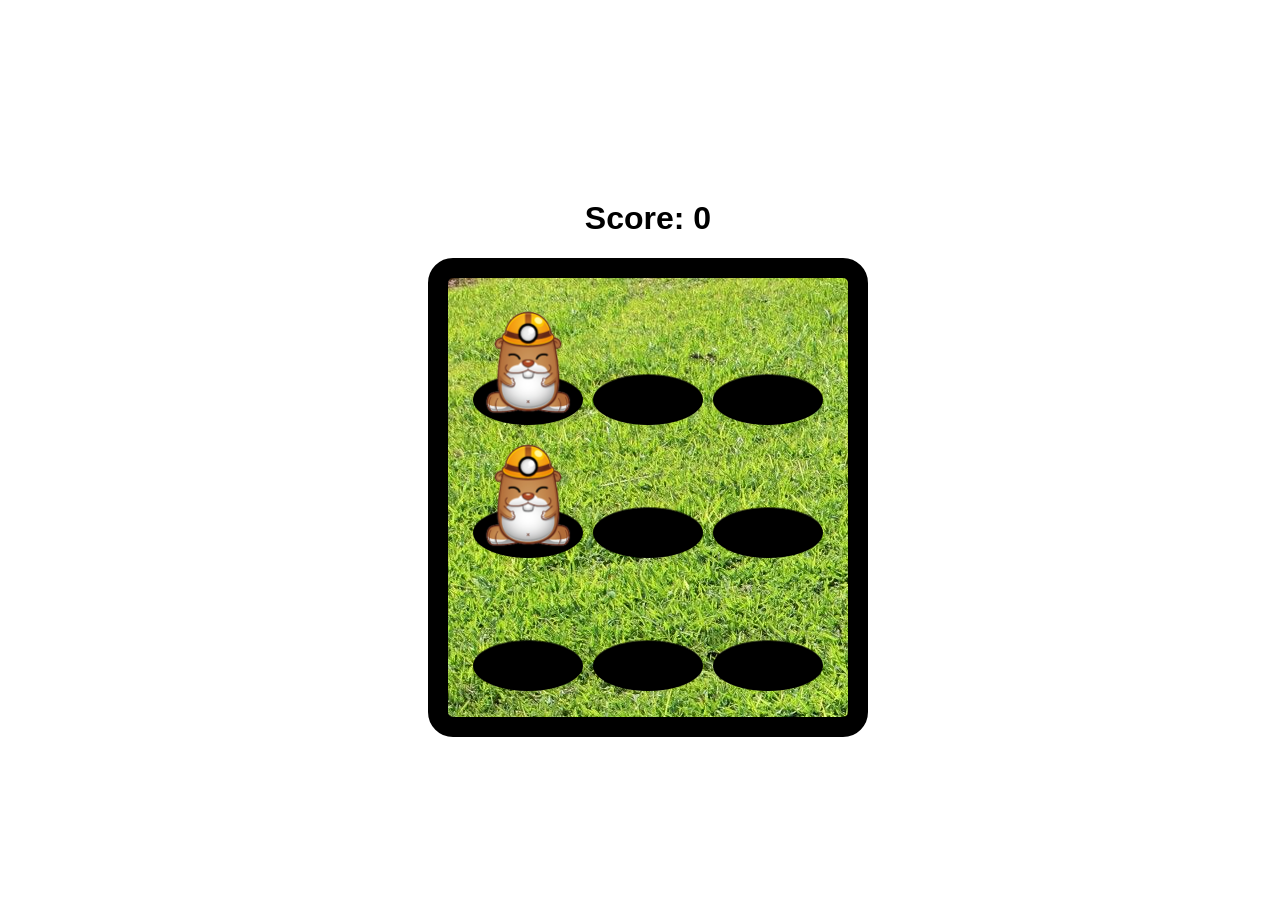
==== index.html @ 581ad9a0 "First commit" ====
<!DOCTYPE html>
<html lang="en">
<head>
  <meta charset="UTF-8">
  <title>Whack-a-mole</title>
  <link rel="stylesheet" href="style.css"/>
  <script src="index.js" defer></script>
</head>
<body> 
  <h1 id="score">Score: 0</h1>
  <div id="whack-a-mole">
    <div class="hole"></div>
    <div class="hole"></div>
    <div class="hole"></div>
    <div class="hole"></div>
    <div class="hole"></div>
    <div class="hole"></div>
    <div class="hole"></div>
    <div class="hole"></div>
    <div class="hole"></div>
  </div>
</body>
</html>
---- style.css ----
body {
  display: flex;
  flex-direction: column;
  justify-content: center;
  align-items: center;
  width: 100vw;
  height: 100vh;
  font-family: 'Gill Sans', 'Gill Sans MT', Calibri, 'Trebuchet MS', sans-serif;
}

#whack-a-mole {
  background-image: url("images/grass.jpg");
  border: solid 20px #000;
  border-radius: 25px;
  padding: 20px;
  width: 360px;
  display: flex;
  flex-wrap: wrap;
}

.hole {
  background-image: url("images/hole.png");
  background-size: contain;
  width: 110px;
  height: 123px;
  margin: 5px;
}

.mole {
  background-image: url("images/mole.png");
}
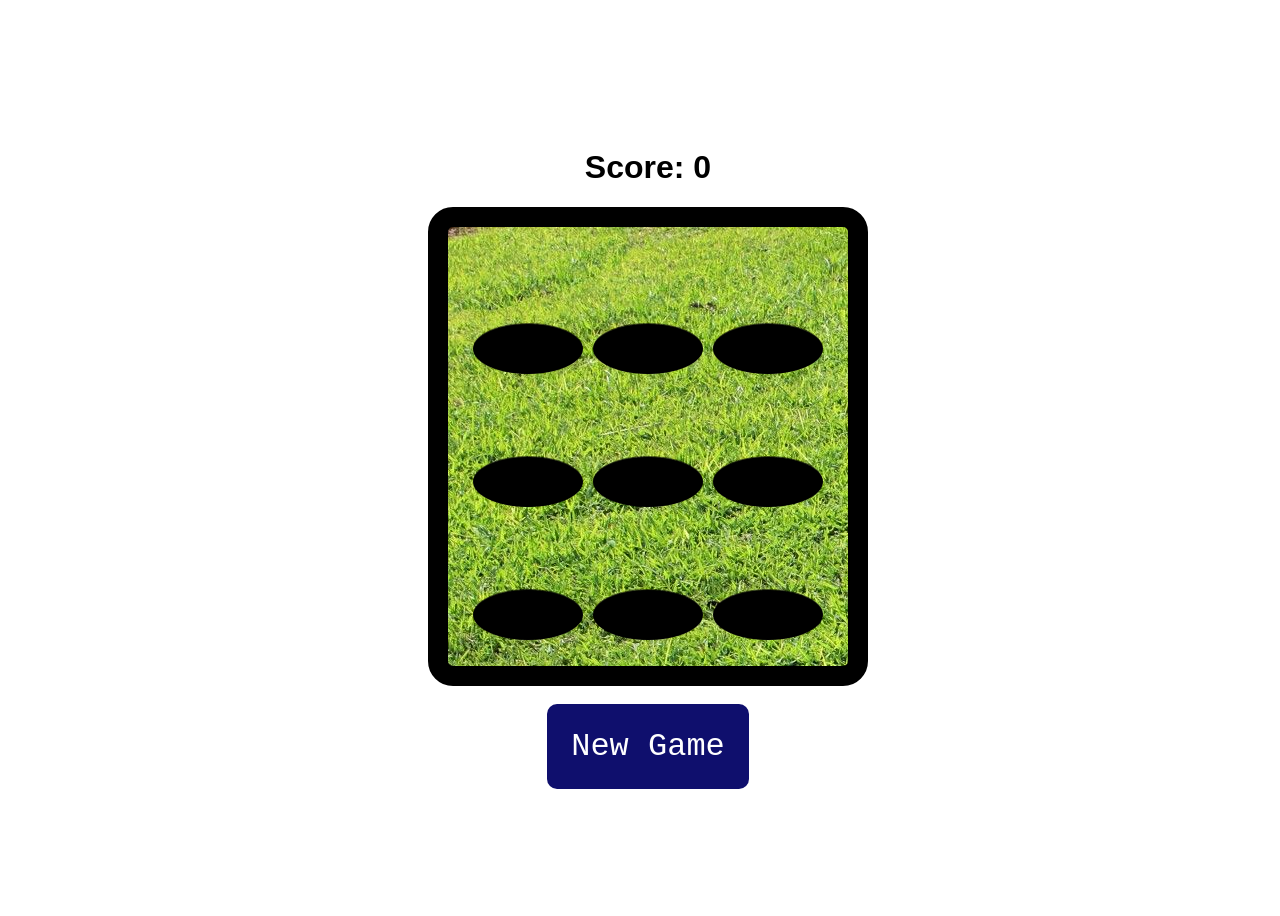
==== commit 0bf94a43: "Updates with score and game management" ====
--- a/index.html
+++ b/index.html
@@ -2,6 +2,7 @@
 <html lang="en">
 <head>
   <meta charset="UTF-8">
+  <meta name="viewport" content="width=device-width, initial-scale=1.0">
   <title>Whack-a-mole</title>
   <link rel="stylesheet" href="style.css"/>
   <script src="index.js" defer></script>
@@ -18,6 +19,9 @@
     <div class="hole"></div>
     <div class="hole"></div>
     <div class="hole"></div>
-  </div>
+  </div><br>
+  <button class="start" id="start" onclick = "start()">
+    New Game
+   </button>
 </body>
 </html>
--- a/style.css
+++ b/style.css
@@ -29,4 +29,47 @@
 
 .mole {
   background-image: url("images/mole.png");
+}
+
+.start {
+  font-family: Hack, monospace;
+  background: #0F0F6D;
+  color: #ffffff;
+  cursor: pointer;
+  font-size: 2em;
+  padding: 1.5rem;
+  border: 0;
+  transition: all 0.5s;
+  border-radius: 10px;
+  width: auto;
+  position: relative;
+
+  &::after {
+      content: "\f054";
+      font-family: "Font Awesome 5 Pro";
+      font-weight: 400;
+      position: absolute;
+      left: 85%;
+      top: 31%;
+      right: 5%;
+      bottom: 0;
+      opacity: 0;
+
+  }
+
+  &:hover {
+      background: #2b2bff;
+      transition: all 0.5s;
+      border-radius: 10px;
+      box-shadow: 0px 6px 15px #0000ff61;
+      padding: 1.5rem 3.5rem 1.5rem 1.5rem;
+
+      &::after {
+          opacity: 1;
+          transition: all 0.5s;
+
+      }
+  }
+
+
 }
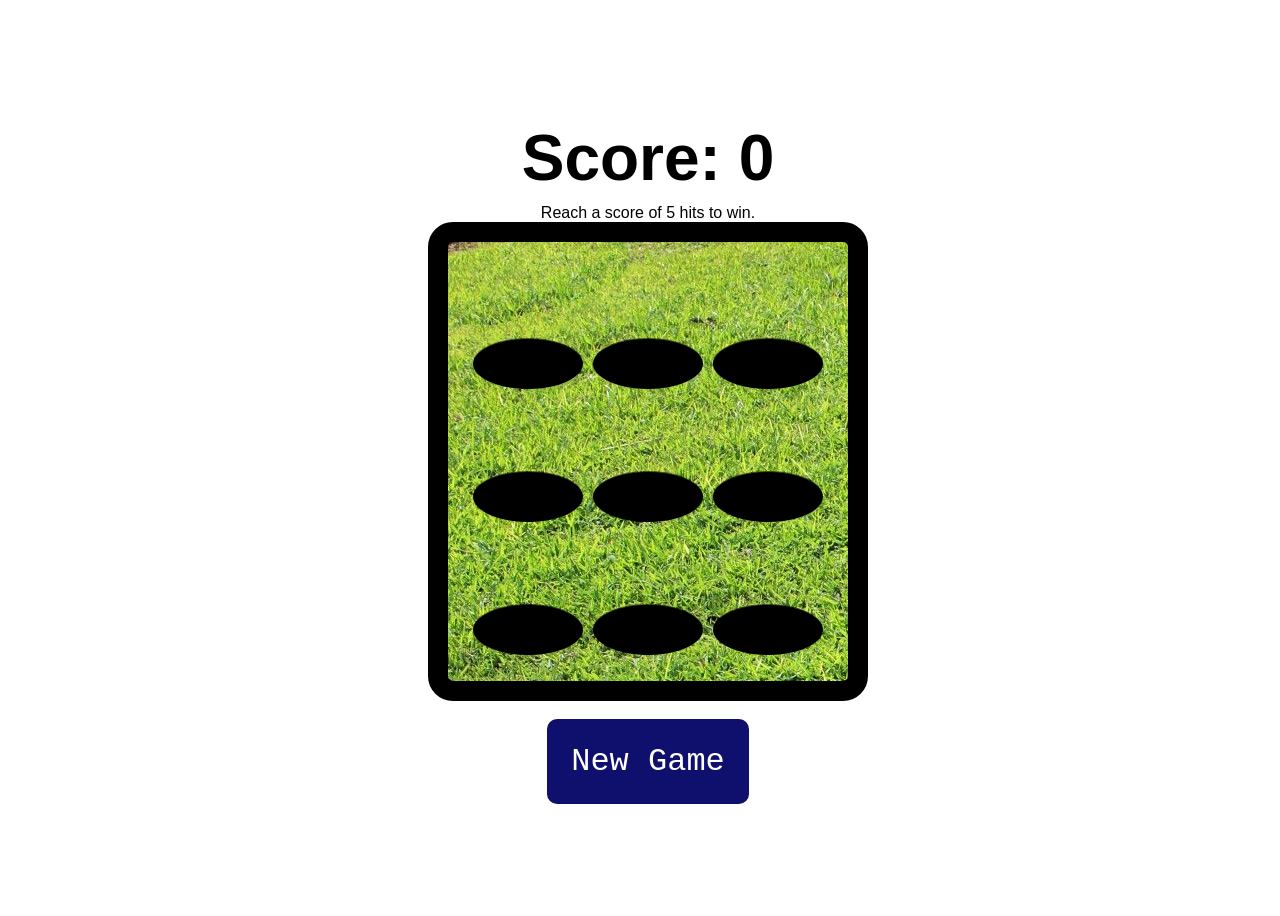
==== commit c8e55356: "CSS styling" ====
--- a/index.html
+++ b/index.html
@@ -9,6 +9,7 @@
 </head>
 <body> 
   <h1 id="score">Score: 0</h1>
+  Reach a score of 5 hits to win.
   <div id="whack-a-mole">
     <div class="hole"></div>
     <div class="hole"></div>
--- a/style.css
+++ b/style.css
@@ -8,6 +8,11 @@
   height: 100vh;
   font-family: 'Gill Sans', 'Gill Sans MT', Calibri, 'Trebuchet MS', sans-serif;
 }
+
+h1 {
+  font-size: 4em;
+  line-height: 0.1em;
+  } 
 
 #whack-a-mole {
   background-image: url("images/grass.jpg");
